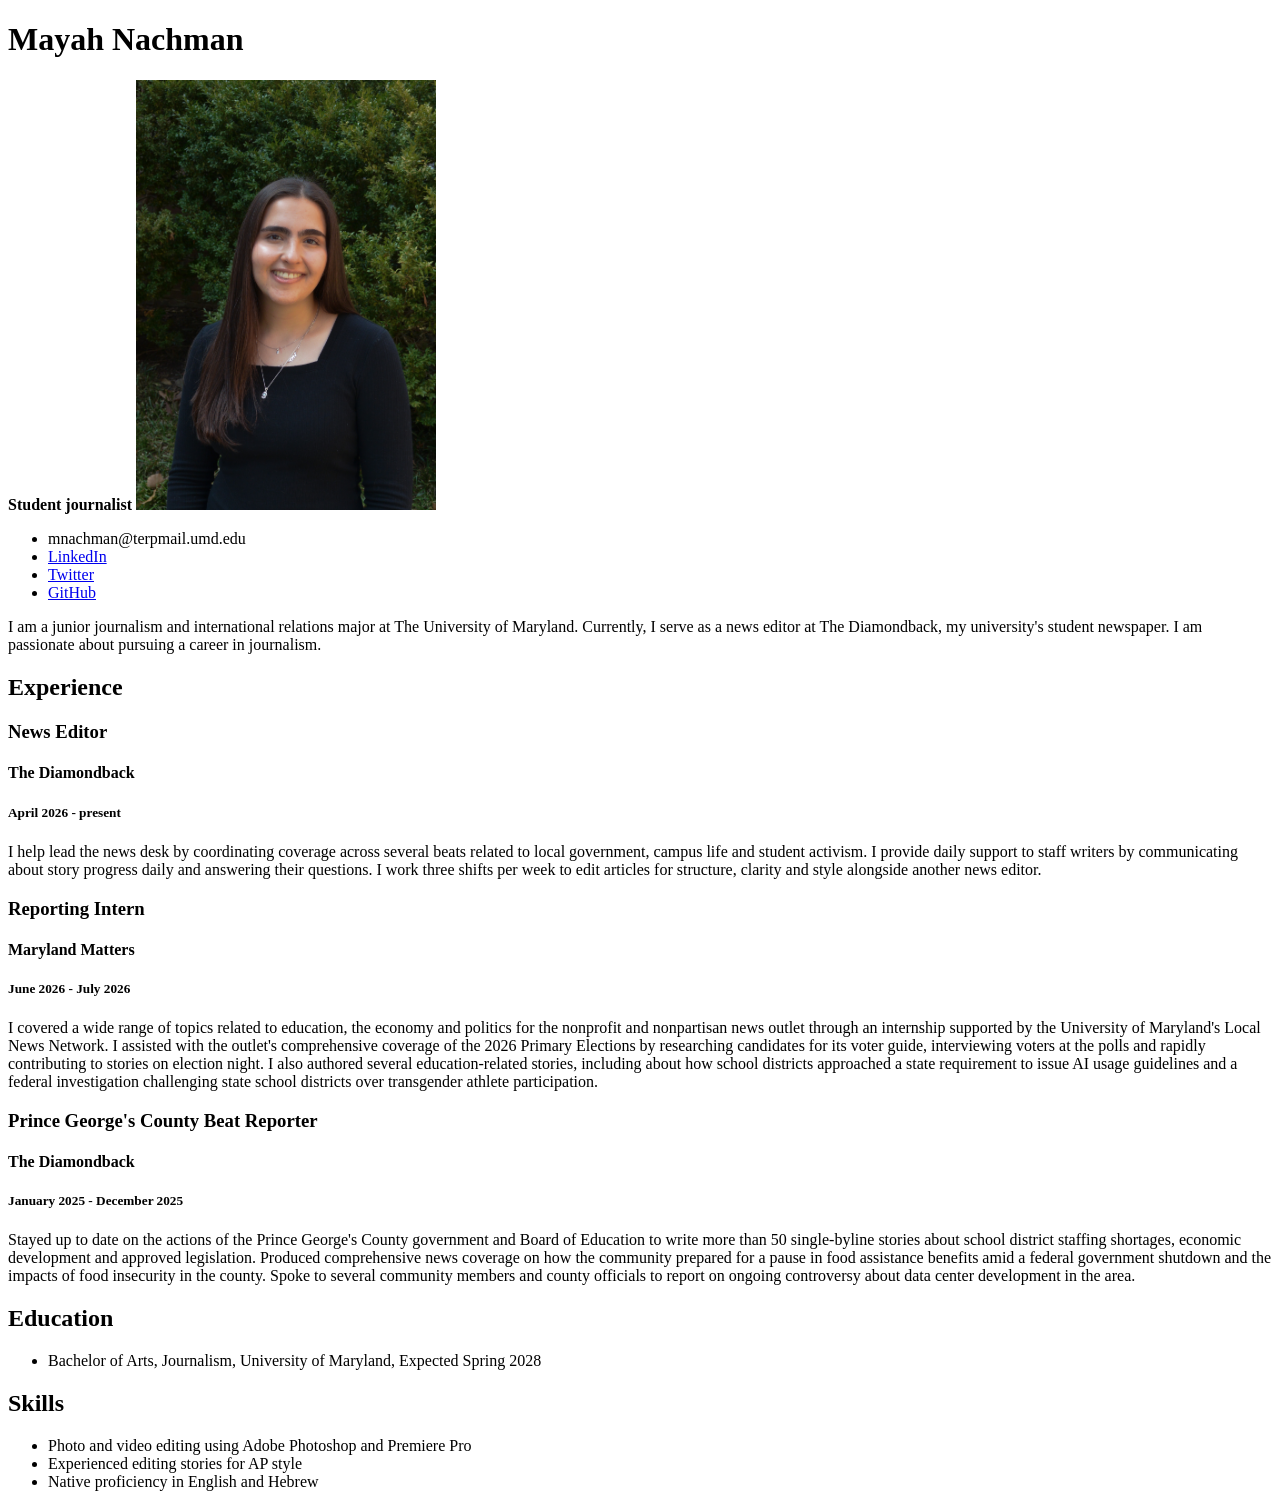
==== resume/index.html @ d0fb620c "Update index.html" ====
<!DOCTYPE html>

<html lang="en">

<head>
    <title>Mayah Nachman's Resume</title>
</head>

<body>
<!--i built this myself-->


<h1>Mayah Nachman</h1>
<strong>Student journalist</strong>
<img src="Untitled-1 - 11-03-2026 20-26-37.png" width="300px">

<ul>
    <li>mnachman@terpmail.umd.edu</li>
    <li><a href="https://www.linkedin.com/in/mayah-nachman-5631aa336/">LinkedIn</a></li>
    <li><a href="https://x.com/mayah_nachman">Twitter</a></li>
    <li><a href="https://github.com/mayahn123/mnachman-jour352">GitHub</a></li>
</ul>

<p>
    I am a junior journalism and international relations major at The University of Maryland. Currently, I serve as a news editor at The Diamondback, my university's student newspaper. I am passionate about pursuing a career in journalism.
</p>

<h2>Experience</h2>

<h3>News Editor</h3>
<h4>The Diamondback</h4>
<h5>April 2026 - present</h5>

<p>
    I help lead the news desk by coordinating coverage across several beats related to local government, campus life and student activism. I provide daily support to staff writers by communicating about story progress daily and answering their questions. I work three shifts per week to edit articles for structure, clarity and style alongside another news editor.
</p>

<h3>Reporting Intern</h3>
<h4>Maryland Matters</h4>
<h5>June 2026 - July 2026</h5>

<p>
    I covered a wide range of topics related to education, the economy and politics for the nonprofit and nonpartisan news outlet through an internship supported by the University of Maryland's Local News Network. I assisted with the outlet's comprehensive coverage of the 2026 Primary Elections by researching candidates for its voter guide, interviewing voters at the polls and rapidly contributing to stories on election night. I also authored several education-related stories, including about how school districts approached a state requirement to issue AI usage guidelines and a federal investigation challenging state school districts over transgender athlete participation.
</p>

<h3>Prince George's County Beat Reporter</h3>
<h4>The Diamondback</h4>
<h5>January 2025 - December 2025</h5>

<p>
    Stayed up to date on the actions of the Prince George's County government and Board of Education to write more than 50 single-byline stories about school district staffing shortages, economic development and approved legislation. Produced comprehensive news coverage on how the community prepared for a pause in food assistance benefits amid a federal government shutdown and the impacts of food insecurity in the county. Spoke to several community members and county officials to report on ongoing controversy about data center development in the area.
</p>

<h2>Education</h2>

<ul>
    <li>Bachelor of Arts, Journalism, University of Maryland, Expected Spring 2028</li>
</ul>

<h2>Skills</h2>

<ul>
    <li>Photo and video editing using Adobe Photoshop and Premiere Pro</li>
    <li>Experienced editing stories for AP style</li>
    <li>Native proficiency in English and Hebrew</li>
</ul>

</body>

</html>
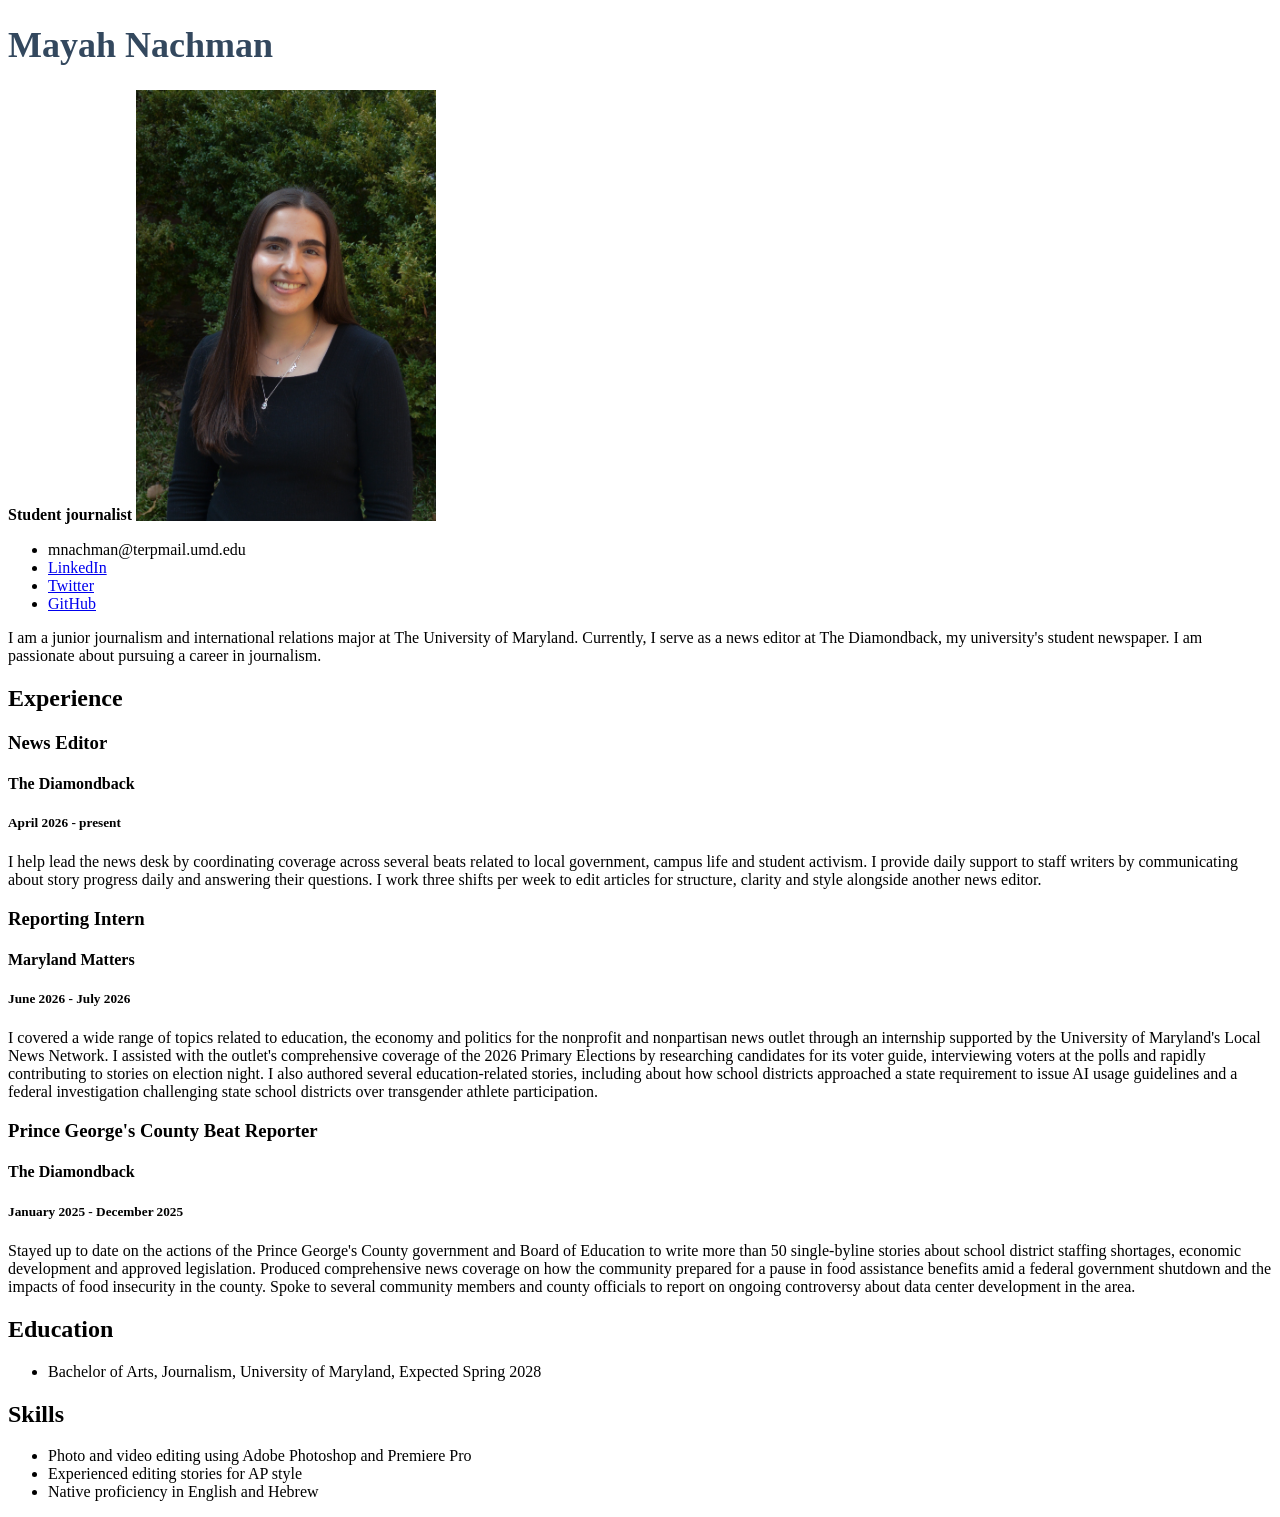
==== commit fac8aa93: "Update index.html" ====
--- a/resume/index.html
+++ b/resume/index.html
@@ -4,6 +4,14 @@
 
 <head>
     <title>Mayah Nachman's Resume</title>
+<style type="text/css">
+
+  H1 {
+    font-size: 36px;
+    color:#33485e;
+  }
+
+  </style>
 </head>
 
 <body>
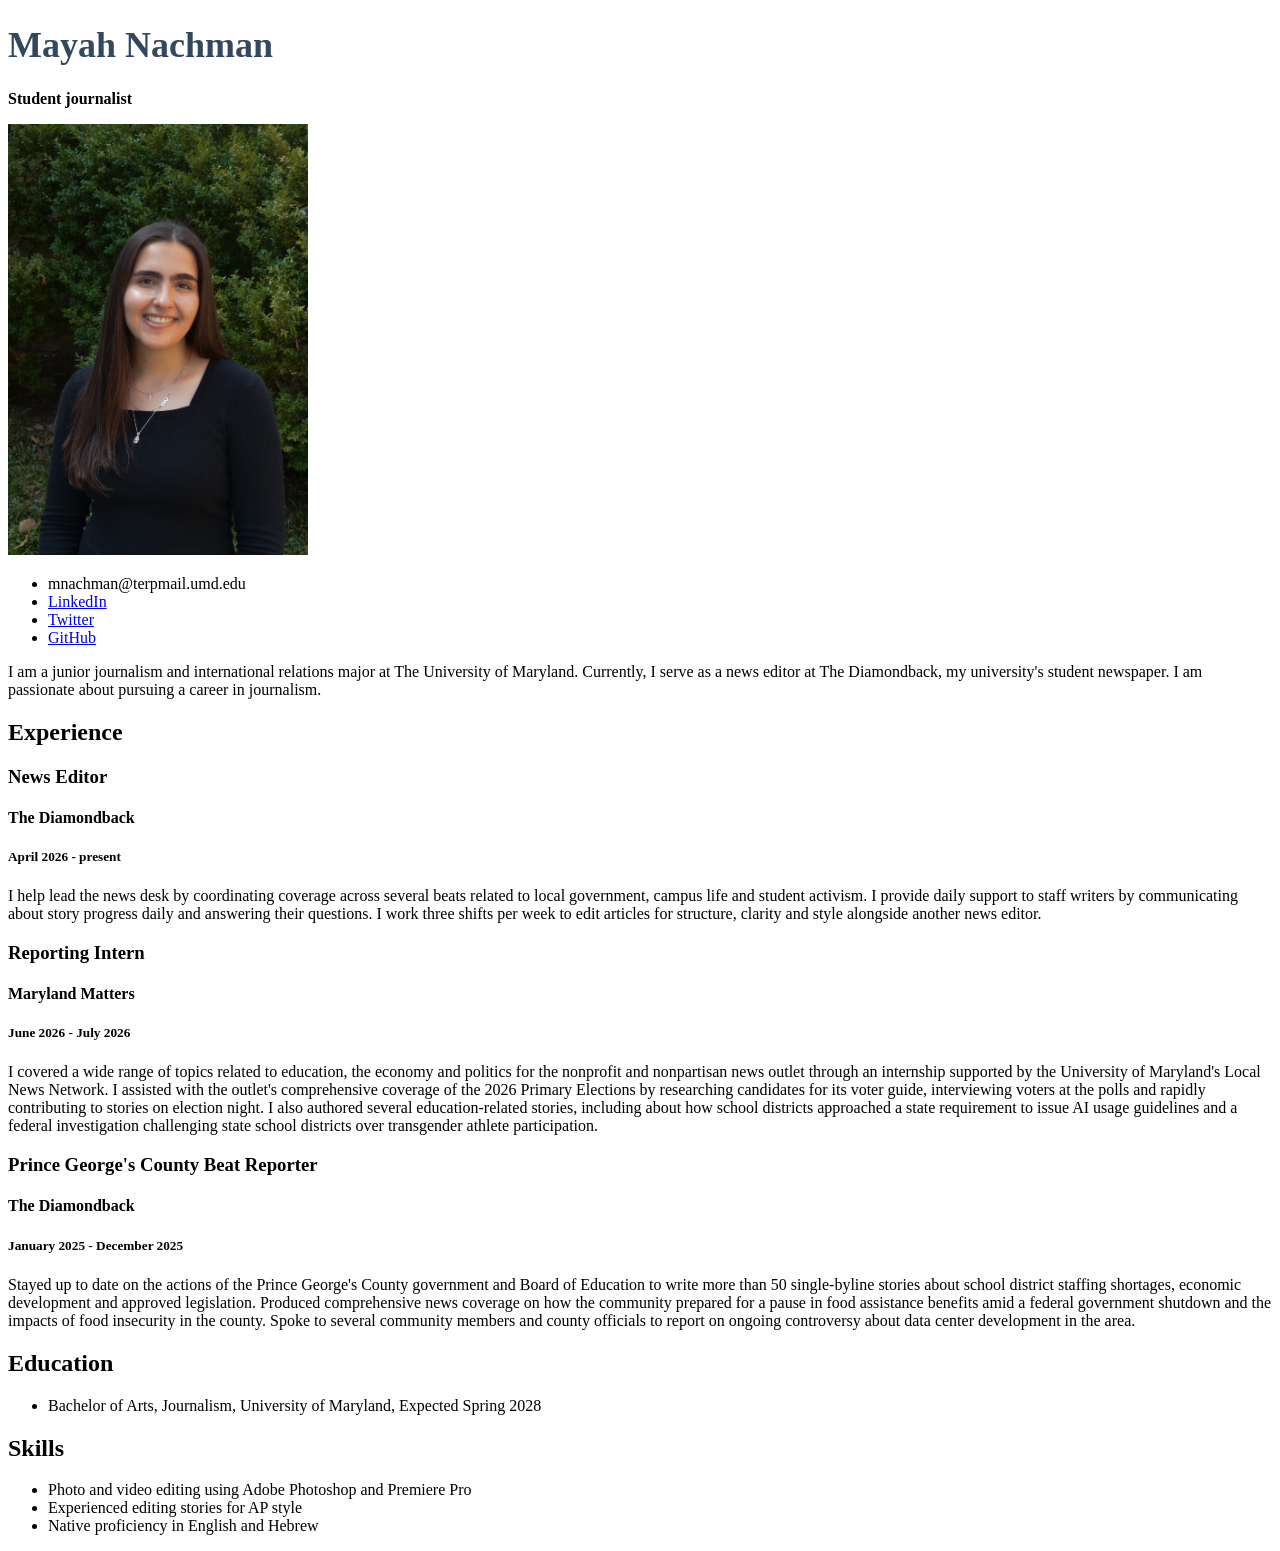
==== commit e505aea3: "Update index.html" ====
--- a/resume/index.html
+++ b/resume/index.html
@@ -19,7 +19,10 @@
 
 
 <h1>Mayah Nachman</h1>
+<p>
 <strong>Student journalist</strong>
+</p>
+
 <img src="Untitled-1 - 11-03-2026 20-26-37.png" width="300px">
 
 <ul>
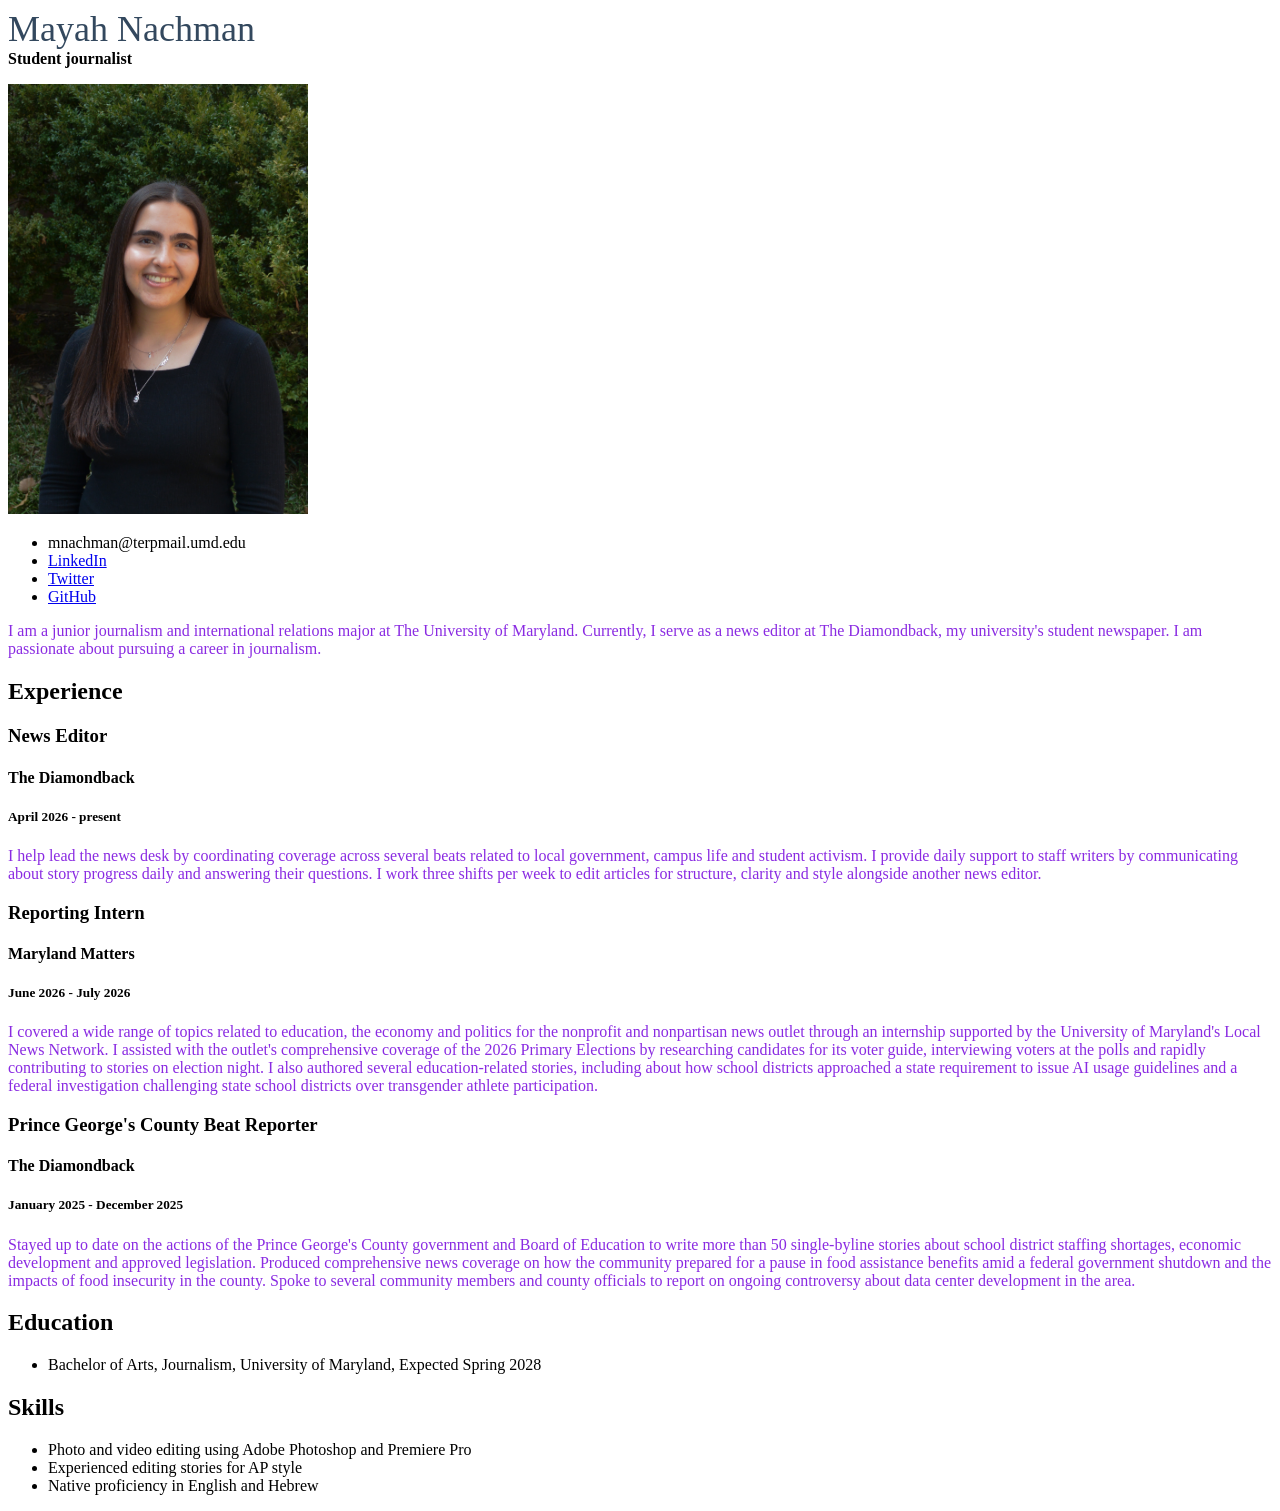
==== commit bae2add9: "psuh" ====
--- a/resume/index.html
+++ b/resume/index.html
@@ -4,9 +4,10 @@
 
 <head>
     <title>Mayah Nachman's Resume</title>
+      <link rel="stylesheet" href="style.css">
 <style type="text/css">
 
-  H1 {
+  #name {
     font-size: 36px;
     color:#33485e;
   }
@@ -18,12 +19,14 @@
 <!--i built this myself-->
 
 
-<h1>Mayah Nachman</h1>
+<div id="name">Mayah Nachman</div>
+
+<strong>Student journalist</strong>
+
 <p>
-<strong>Student journalist</strong>
+<img src="Untitled-1 - 11-03-2026 20-26-37.png" width="300px">
 </p>
 
-<img src="Untitled-1 - 11-03-2026 20-26-37.png" width="300px">
 
 <ul>
     <li>mnachman@terpmail.umd.edu</li>
--- a/resume/style.css
+++ b/resume/style.css
@@ -0,0 +1 @@
+p{color: blueviolet;}
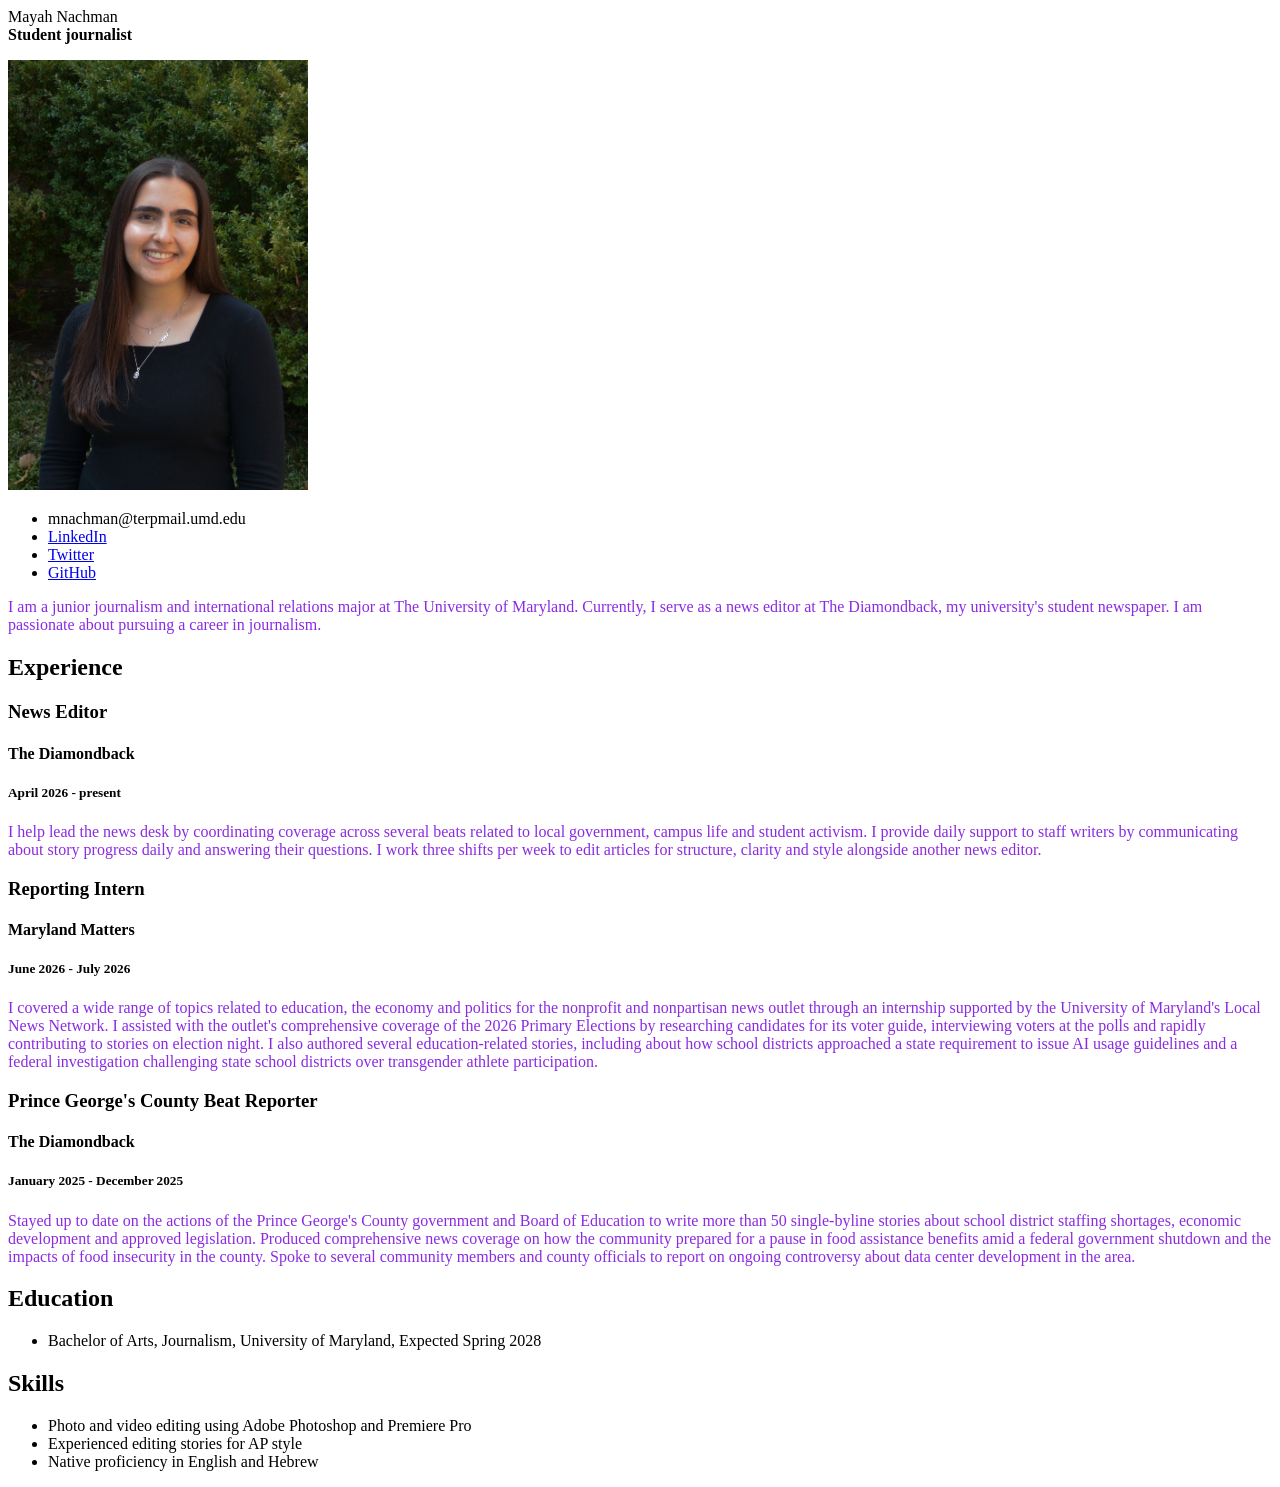
==== commit 109907ab: "Update index.html" ====
--- a/resume/index.html
+++ b/resume/index.html
@@ -5,19 +5,11 @@
 <head>
     <title>Mayah Nachman's Resume</title>
       <link rel="stylesheet" href="style.css">
-<style type="text/css">
 
-  #name {
-    font-size: 36px;
-    color:#33485e;
-  }
-
-  </style>
 </head>
 
 <body>
 <!--i built this myself-->
-
 
 <div id="name">Mayah Nachman</div>
 
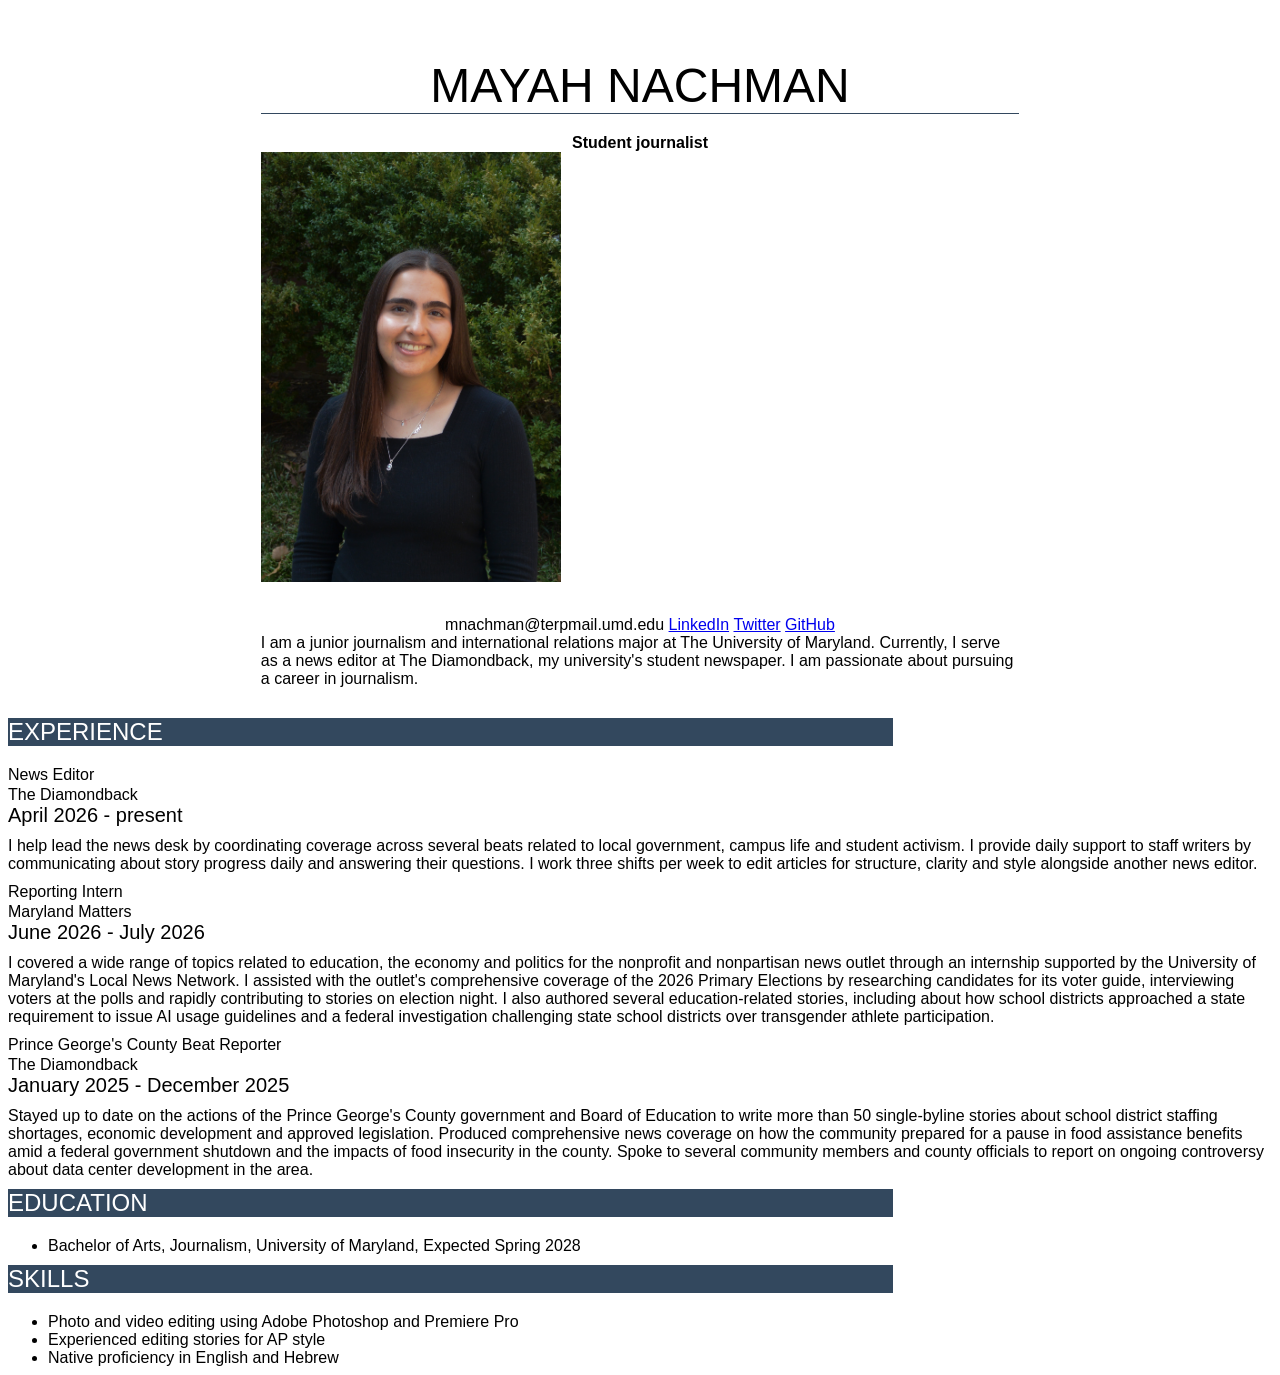
==== commit c7e75fb0: "push" ====
--- a/resume/index.html
+++ b/resume/index.html
@@ -10,67 +10,67 @@
 
 <body>
 <!--i built this myself-->
-
+<div id="container"></div>
 <div id="name">Mayah Nachman</div>
 
-<strong>Student journalist</strong>
+<div id="title">Student journalist</div>
 
-<p>
+<p class="top">
 <img src="Untitled-1 - 11-03-2026 20-26-37.png" width="300px">
 </p>
 
 
-<ul>
+<ul class="menu">
     <li>mnachman@terpmail.umd.edu</li>
     <li><a href="https://www.linkedin.com/in/mayah-nachman-5631aa336/">LinkedIn</a></li>
     <li><a href="https://x.com/mayah_nachman">Twitter</a></li>
     <li><a href="https://github.com/mayahn123/mnachman-jour352">GitHub</a></li>
 </ul>
 
-<p>
+<p class="top">
     I am a junior journalism and international relations major at The University of Maryland. Currently, I serve as a news editor at The Diamondback, my university's student newspaper. I am passionate about pursuing a career in journalism.
 </p>
 
-<h2>Experience</h2>
+<div class="sectionheader">Experience</div>
 
-<h3>News Editor</h3>
-<h4>The Diamondback</h4>
-<h5>April 2026 - present</h5>
+<div class="jobtitle">News Editor</div>
+<div class="organization">The Diamondback</div>
+<div class = "date">April 2026 - present</div>
 
-<p>
+<p class="description">
     I help lead the news desk by coordinating coverage across several beats related to local government, campus life and student activism. I provide daily support to staff writers by communicating about story progress daily and answering their questions. I work three shifts per week to edit articles for structure, clarity and style alongside another news editor.
 </p>
 
-<h3>Reporting Intern</h3>
-<h4>Maryland Matters</h4>
-<h5>June 2026 - July 2026</h5>
+<div class="jobtitle">Reporting Intern</div>
+<div class="organization">Maryland Matters</div>
+<div class="date">June 2026 - July 2026</div>
 
-<p>
+<p class="description">
     I covered a wide range of topics related to education, the economy and politics for the nonprofit and nonpartisan news outlet through an internship supported by the University of Maryland's Local News Network. I assisted with the outlet's comprehensive coverage of the 2026 Primary Elections by researching candidates for its voter guide, interviewing voters at the polls and rapidly contributing to stories on election night. I also authored several education-related stories, including about how school districts approached a state requirement to issue AI usage guidelines and a federal investigation challenging state school districts over transgender athlete participation.
 </p>
 
-<h3>Prince George's County Beat Reporter</h3>
-<h4>The Diamondback</h4>
-<h5>January 2025 - December 2025</h5>
+<div class="jobtitle">Prince George's County Beat Reporter</div>
+<div class="organization">The Diamondback</div>
+<div class="date">January 2025 - December 2025</div>
 
-<p>
+<p class="description">
     Stayed up to date on the actions of the Prince George's County government and Board of Education to write more than 50 single-byline stories about school district staffing shortages, economic development and approved legislation. Produced comprehensive news coverage on how the community prepared for a pause in food assistance benefits amid a federal government shutdown and the impacts of food insecurity in the county. Spoke to several community members and county officials to report on ongoing controversy about data center development in the area.
 </p>
 
-<h2>Education</h2>
+<div class="sectionheader">Education</div>
 
-<ul>
+<ul id="degrees">
     <li>Bachelor of Arts, Journalism, University of Maryland, Expected Spring 2028</li>
 </ul>
 
-<h2>Skills</h2>
+<div class="sectionheader">Skills</div>
 
-<ul>
+<ul id="do">
     <li>Photo and video editing using Adobe Photoshop and Premiere Pro</li>
     <li>Experienced editing stories for AP style</li>
     <li>Native proficiency in English and Hebrew</li>
 </ul>
-
+</div>
 </body>
 
 </html>
--- a/resume/style.css
+++ b/resume/style.css
@@ -1 +1,92 @@
-p{color: blueviolet;}+body {
+    font-family: 'Open Sans', Arial, sans-serif;
+}
+
+#container {
+    width: 100%;
+    max-width: 1200px;
+    margin: 0 auto;
+    padding-bottom: 50px;
+}
+
+#name {
+    font-size: 3em;
+    text-transform: uppercase;
+    text-align: center;
+    border-bottom: 1px solid #33485e;
+    width: 60%;
+    min-width: 300px;
+    margin: 0 auto;
+}
+
+#title {
+    font-weight: 600;
+    text-align: center;
+    margin-top: 20px;
+    margin-bottom: 0;
+    margin-right: 0;
+    margin-left: 0;
+}
+
+.sectionheader {
+    font-size: 1.5em;
+    background: #33485e;
+    color: #fff;
+    text-transform: uppercase;
+    font-weight: 400;
+    margin-top: 10px;
+    margin-bottom: 20px;
+    margin-right: 0;
+    margin-left: 0;
+    width: 70%;
+    min-width: 300px;
+}
+
+.organization {
+    margin-top: 2px;
+    margin-bottom: 0;
+    margin-right: 0;
+    margin-left: 0;
+}
+
+.date {
+    font-size: 1.25em;
+}
+
+.description {
+    margin-top: 10px;
+    margin-bottom: 10px;
+    margin-right: 0;
+    margin-left: 0;
+}
+
+.menu {
+    margin: 0;
+    padding: 0;
+    text-align: center;
+}
+
+.menu li {
+    display: inline;
+}
+
+#degrees {
+    margin-top: 5px;
+    margin-bottom: 0;
+    margin-right: 0;
+    margin-left: 0;
+}
+
+#do {
+    margin-top: 5px;
+    margin-bottom: 0;
+    margin-right: 0;
+    margin-left: 0;
+}
+
+.top {
+    width: 60%;
+    min-width: 300px;
+    margin: 0 auto;
+    margin-bottom: 30px;
+}
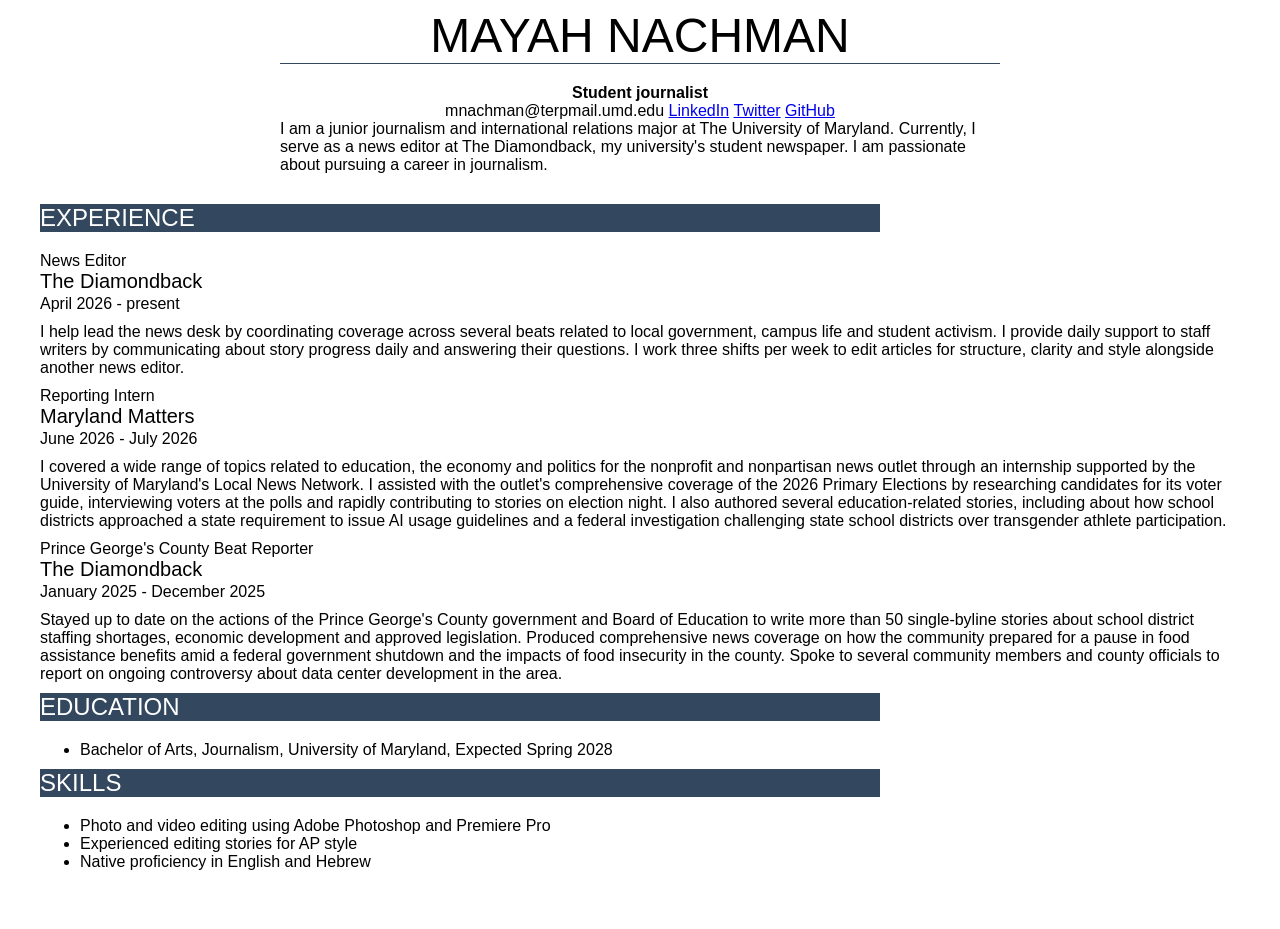
==== commit 22a4103b: "push" ====
--- a/resume/index.html
+++ b/resume/index.html
@@ -8,18 +8,15 @@
 
 </head>
 
+
 <body>
-<!--i built this myself-->
-<div id="container"></div>
+<!-- Name and title -->
+<div id="container">
 <div id="name">Mayah Nachman</div>
 
 <div id="title">Student journalist</div>
 
-<p class="top">
-<img src="Untitled-1 - 11-03-2026 20-26-37.png" width="300px">
-</p>
-
-
+<!-- Contact information, social media and LinkedIn-->
 <ul class="menu">
     <li>mnachman@terpmail.umd.edu</li>
     <li><a href="https://www.linkedin.com/in/mayah-nachman-5631aa336/">LinkedIn</a></li>
@@ -30,7 +27,7 @@
 <p class="top">
     I am a junior journalism and international relations major at The University of Maryland. Currently, I serve as a news editor at The Diamondback, my university's student newspaper. I am passionate about pursuing a career in journalism.
 </p>
-
+<!-- Professional experience -->
 <div class="sectionheader">Experience</div>
 
 <div class="jobtitle">News Editor</div>
@@ -58,13 +55,13 @@
 </p>
 
 <div class="sectionheader">Education</div>
-
+<!-- Education -->
 <ul id="degrees">
     <li>Bachelor of Arts, Journalism, University of Maryland, Expected Spring 2028</li>
 </ul>
 
 <div class="sectionheader">Skills</div>
-
+<!-- Skills -->
 <ul id="do">
     <li>Photo and video editing using Adobe Photoshop and Premiere Pro</li>
     <li>Experienced editing stories for AP style</li>
--- a/resume/style.css
+++ b/resume/style.css
@@ -43,14 +43,14 @@
 }
 
 .organization {
+    font-size: 1.25em;
+}
+
+.date {
     margin-top: 2px;
     margin-bottom: 0;
     margin-right: 0;
     margin-left: 0;
-}
-
-.date {
-    font-size: 1.25em;
 }
 
 .description {
@@ -59,6 +59,7 @@
     margin-right: 0;
     margin-left: 0;
 }
+
 
 .menu {
     margin: 0;
